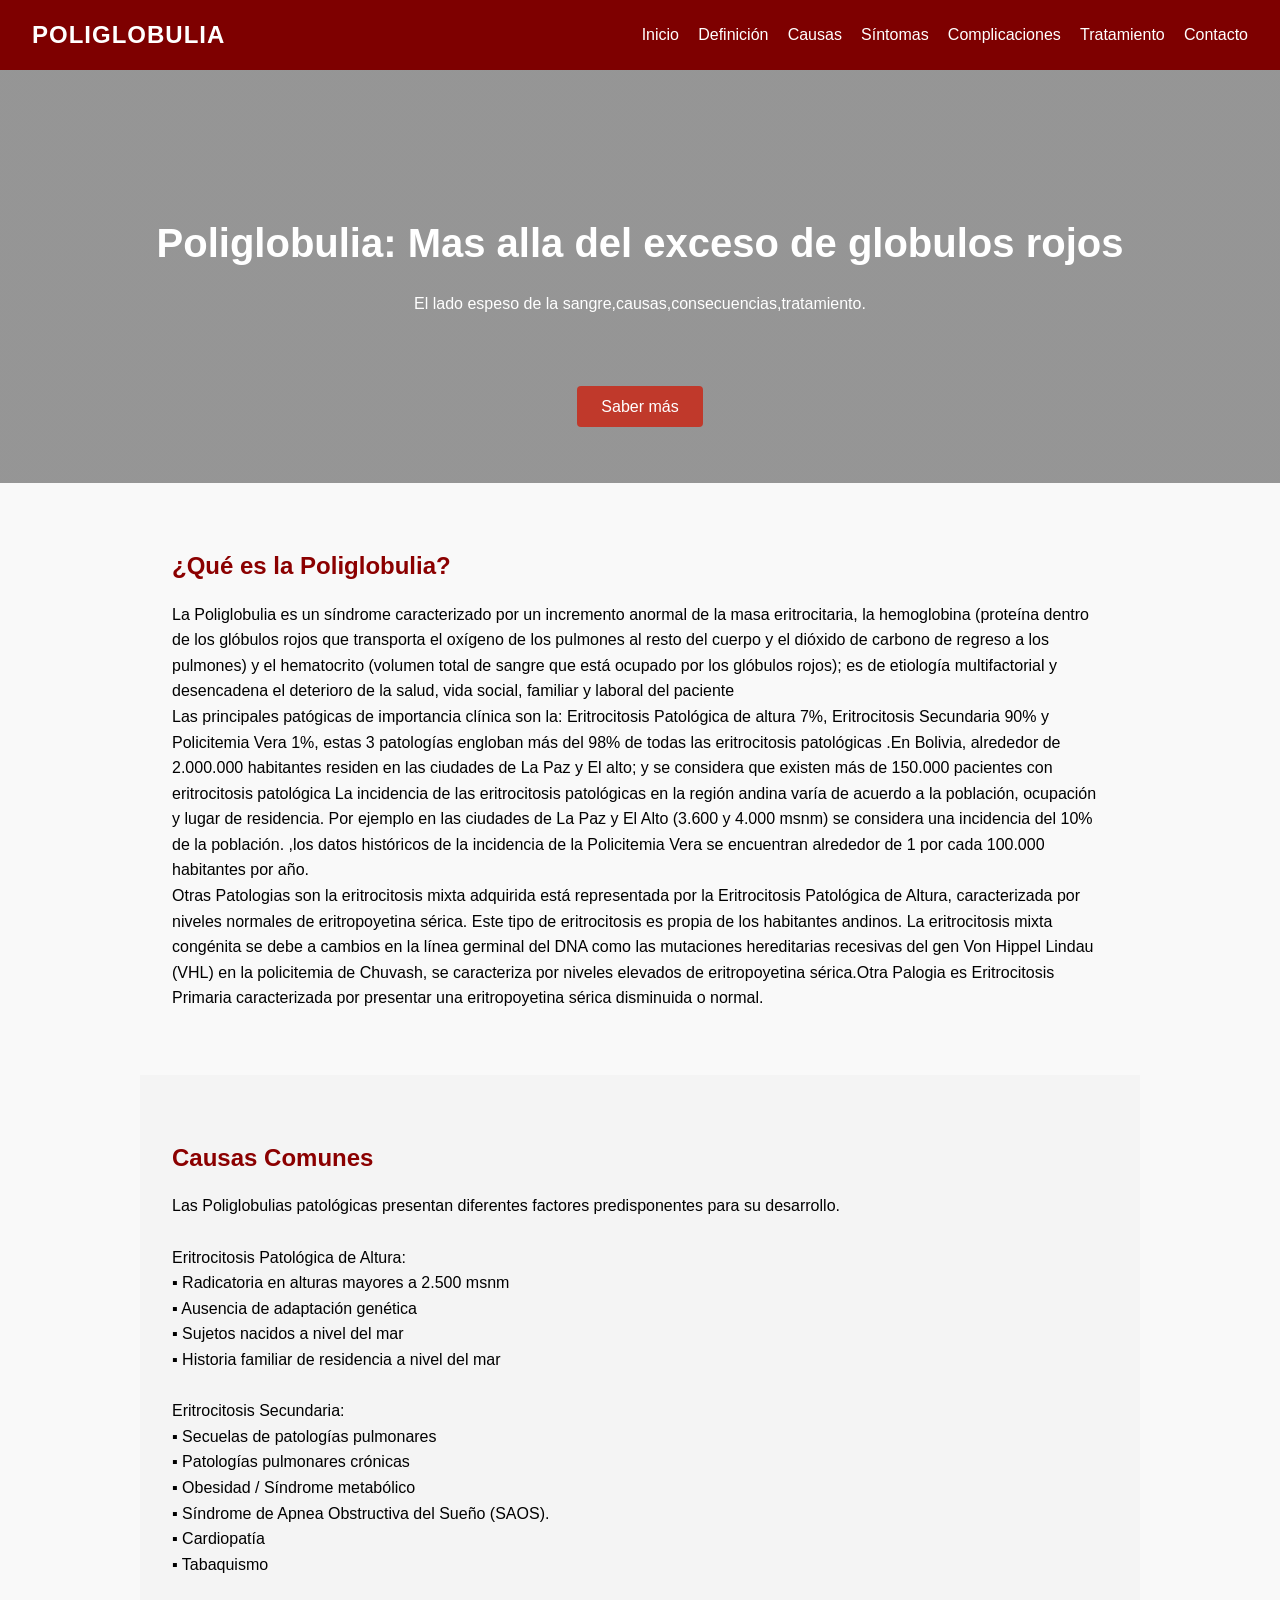
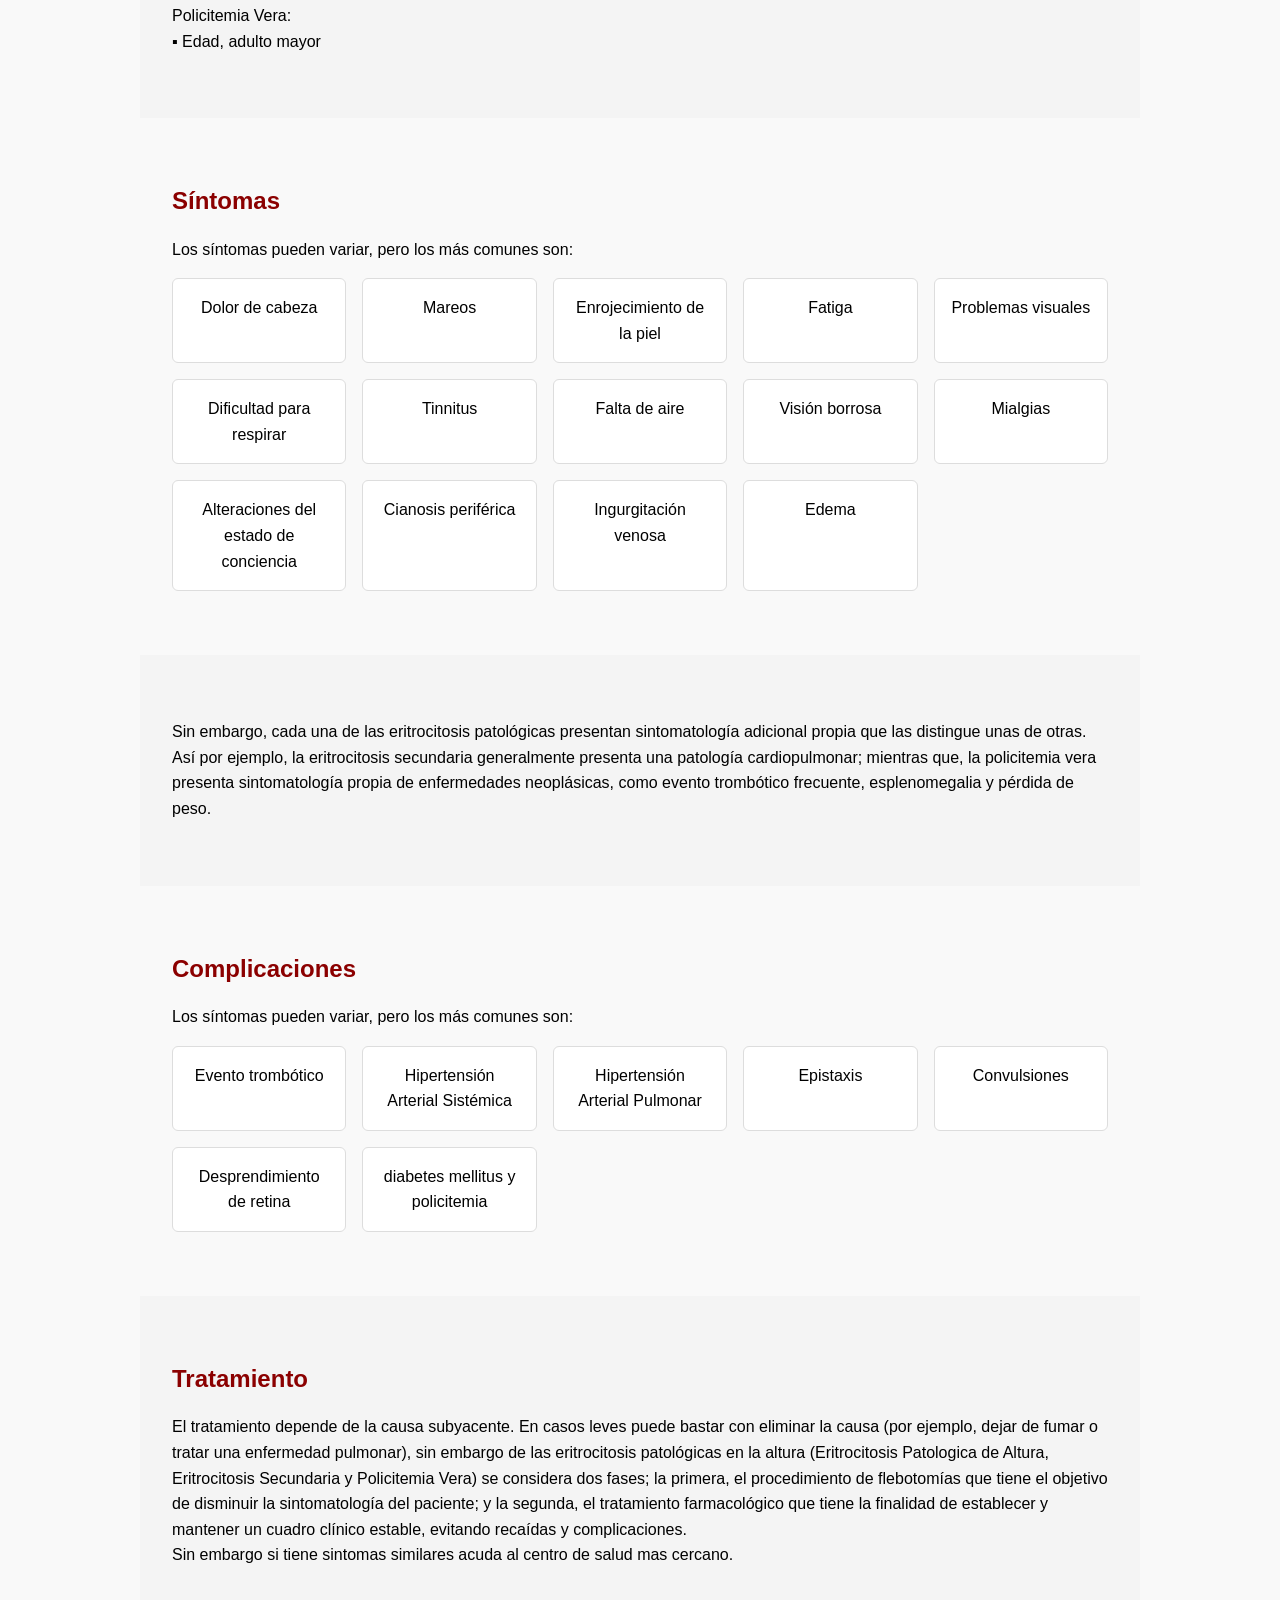
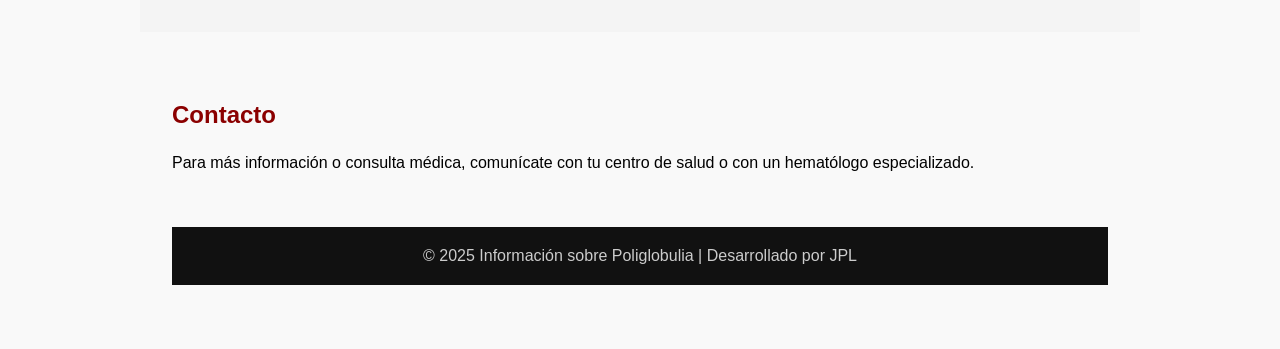
==== PaginaWebPoliglobulia/index.html @ b982b516 "Add files via upload" ====
<!DOCTYPE html>
<html lang="es">
<head>
    <meta charset="UTF-8">
    <meta name="viewport" content="width=device-width, initial-scale=1.0">
    <title>Poliglobulia - Información Médica</title>
    <link rel="stylesheet" href="style.css">
    <script defer src="script.js"></script>
</head>
<body>
    <header>
        <div class="logo">POLIGLOBULIA</div>
        <nav>
            <ul>
                <li><a href="#inicio">Inicio</a></li>
                <li><a href="#definicion">Definición</a></li>
                <li><a href="#causas">Causas</a></li>
                <li><a href="#sintomas">Síntomas</a></li>
                <li><a href="#complicaciones">Complicaciones</a></li>
                <li><a href="#tratamiento">Tratamiento</a></li>
                <li><a href="#contacto">Contacto</a></li>
            </ul>
        </nav>
    </header>
    
    <section id="inicio" class="hero">
        <br><br><br> 
        <h1>Poliglobulia: Mas alla del exceso de globulos rojos</h1>
        <p>El lado espeso de la sangre,causas,consecuencias,tratamiento.</p>

        <br><br><br> 

        <a href="#definicion" class="btn">Saber más</a>
    </section>

    <main>
        <section id="definicion" class="content-section">
            <h2>¿Qué es la Poliglobulia?</h2>
            <p>
                La Poliglobulia es un síndrome caracterizado por un incremento anormal de la masa eritrocitaria, la hemoglobina (proteína dentro de los glóbulos rojos que transporta el oxígeno de los pulmones al resto del cuerpo y el dióxido de carbono de regreso a los pulmones) y el hematocrito (volumen total de sangre que está ocupado por los glóbulos rojos); es de etiología 
                multifactorial y desencadena el deterioro de la salud, vida social, familiar y laboral del paciente 
                <br>
                Las principales patógicas de importancia clínica son la: Eritrocitosis Patológica de altura 7%, Eritrocitosis Secundaria 90% y Policitemia Vera 1%, estas 3 patologías engloban más del 98% de todas las eritrocitosis patológicas
                .En Bolivia, alrededor de 2.000.000 habitantes residen en las ciudades de La Paz y El alto; y se considera que existen más de 150.000 pacientes con eritrocitosis patológica
                La incidencia de las eritrocitosis patológicas en la región andina varía de acuerdo a la población, ocupación y lugar de residencia. Por ejemplo en las ciudades de La Paz y El Alto (3.600 y 4.000 msnm) se considera una incidencia del 10% de la población. 
                ,los datos históricos de la incidencia de la Policitemia Vera se encuentran alrededor de 1 por cada 100.000 habitantes por año.
                <br>
                Otras Patologias son la eritrocitosis mixta adquirida está representada por la Eritrocitosis Patológica de Altura, caracterizada por niveles normales de eritropoyetina sérica. Este tipo de eritrocitosis es propia de los habitantes andinos. 
                La eritrocitosis mixta congénita se debe a cambios en la línea germinal del DNA como las mutaciones hereditarias recesivas del gen Von Hippel Lindau (VHL) en la policitemia de Chuvash, se caracteriza por niveles elevados de eritropoyetina sérica.Otra Palogia es Eritrocitosis Primaria caracterizada por presentar una eritropoyetina sérica disminuida o normal.
                
                
                
            </p>
        </section>
        <section id="causas" class="content-section bg-light">
            <h2>Causas Comunes</h2>
            <ul>
                Las Poliglobulias patológicas presentan diferentes factores predisponentes para su desarrollo.
                <br><br>
                Eritrocitosis Patológica de Altura: 
                <br>
                ▪ Radicatoria en alturas mayores a 2.500 msnm 
                <br>
                ▪ Ausencia de adaptación genética 
                <br>
                ▪ Sujetos nacidos a nivel del mar 
                <br>
                ▪ Historia familiar de residencia a nivel del mar 
                <br><br>
                Eritrocitosis Secundaria:
                <br>
                ▪ Secuelas de patologías pulmonares 
                <br>
                ▪ Patologías pulmonares crónicas 
                <br>
                ▪ Obesidad / Síndrome metabólico 
                <br>
                ▪ Síndrome de Apnea Obstructiva del Sueño (SAOS). 
                <br>
                ▪ Cardiopatía 
                <br>
                ▪ Tabaquismo 
                <br><br>
                Policitemia Vera: 
                <br>
                ▪ Edad, adulto mayor
            </ul>
        </section>

        <section id="sintomas" class="content-section">
            <h2>Síntomas</h2>
            <p>Los síntomas pueden variar, pero los más comunes son:</p>
            <div class="symptoms-grid">
                <div class="card">Dolor de cabeza</div>
                <div class="card">Mareos</div>
                <div class="card">Enrojecimiento de la piel</div>
                <div class="card">Fatiga</div>
                <div class="card">Problemas visuales</div>
                <div class="card">Dificultad para respirar</div>
                <div class="card">Tinnitus</div>
                <div class="card">Falta de aire</div>
                <div class="card">Visión borrosa </div>
                <div class="card">Mialgias </div>
                <div class="card">Alteraciones del estado de conciencia </div>
                <div class="card">Cianosis periférica </div>
                <div class="card">Ingurgitación venosa </div>
                <div class="card"> Edema </div>
            </div>
            </section>
                <section id=" " class="content-section bg-light">
                <ul>  
                <p>
                    Sin embargo, cada una de las eritrocitosis patológicas presentan sintomatología adicional propia que las distingue unas de otras. Así por ejemplo, la eritrocitosis secundaria generalmente presenta una patología cardiopulmonar; mientras que, la policitemia vera presenta sintomatología propia de enfermedades neoplásicas, como evento trombótico frecuente, esplenomegalia y pérdida de peso. 
                </p>
                </ul>
            </section>       
        <section id="complicaciones" class="content-section">
            <h2>Complicaciones</h2>
            <p>Los síntomas pueden variar, pero los más comunes son:</p>
            <div class="symptoms-grid">
                <div class="card">Evento trombótico</div>
                <div class="card">Hipertensión Arterial Sistémica</div>
                <div class="card">Hipertensión Arterial Pulmonar</div>
                <div class="card">Epistaxis</div>
                <div class="card"> Convulsiones </div>
                <div class="card">Desprendimiento de retina </div>
                <div class="card">diabetes mellitus y policitemia</div>
            </div>
            </section>
            <section id="tratamiento" class="content-section bg-light">
                <h2>Tratamiento</h2>
                <p>
                    El tratamiento depende de la causa subyacente. En casos leves puede bastar con eliminar la causa (por ejemplo, dejar de fumar o tratar una enfermedad pulmonar),
                    sin embargo de las eritrocitosis patológicas en la altura (Eritrocitosis Patologica de Altura, Eritrocitosis Secundaria y Policitemia Vera) se considera dos fases; la primera, el procedimiento de flebotomías que tiene el objetivo de disminuir la sintomatología del paciente; y la segunda, el tratamiento farmacológico que tiene la finalidad de establecer y mantener un cuadro clínico estable, evitando recaídas y complicaciones. 
                    <br>
                    Sin embargo si tiene sintomas similares acuda al centro de salud mas cercano.
                </p>
            </section>

        <section id="contacto" class="content-section">
            <h2>Contacto</h2>
            <p>Para más información o consulta médica, comunícate con tu centro de salud o con un hematólogo especializado.</p>
            <br><br>
    <footer>
        <p>© 2025 Información sobre Poliglobulia | Desarrollado por JPL</p>
    </footer>
</body>
</html>
---- PaginaWebPoliglobulia/style.css ----
/* === RESET === */
* {
    margin: 0;
    padding: 0;
    box-sizing: border-box;
}

/* === ESTILOS GENERALES === */
body {
    font-family: "Segoe UI", Tahoma, Geneva, Verdana, sans-serif;
    color: #000000;
    line-height: 1.6;
    background-color: #f9f9f9;
}

/* === HEADER === */
header {
    background-color: #7e0000;
    color: #fff;
    display: flex;
    justify-content: space-between;
    align-items: center;
    padding: 1rem 2rem;
    position: sticky;
    top: 0;
    z-index: 1000;
}

.logo {
    font-weight: bold;
    font-size: 1.5rem;
    letter-spacing: 1px;
}

nav ul {
    list-style: none;
    display: flex;
    gap: 1.2rem;
}

nav a {
    color: #fff;
    text-decoration: none;
    font-weight: 500;
}

nav a:hover {
    text-decoration: underline;
}

/* === HERO === */
.hero {
    background: linear-gradient(rgba(0, 0, 0, 0.4), rgba(0, 0, 0, 0.4)),
                url('http://imagenes.20minutos.es/files/image_1280_720/uploads/imagenes/2020/06/25/globulos-rojos-sangre.jpeg') center/cover;
    color: #fff;
    text-align: center;
    padding: 4rem 2rem;
}

.hero h1 {  
    font-size: 2.5rem;
    margin-bottom: 1rem;
}

.hero .btn {
    background: #c0392b;
    color: #fff;
    padding: 0.75rem 1.5rem;
    border: none;
    border-radius: 4px;
    text-decoration: none;
    transition: background 0.3s ease;
    margin-top: 10rem;
}

.hero .btn:hover {
    background: #e74c3c;
}

/* === SECCIONES === */
.content-section {
    padding: 4rem 2rem;
    max-width: 1000px;
    margin: auto;
}

.bg-light {
    background-color: #f4f4f4;
}

h2 {
    color: #8b0000;
    margin-bottom: 1rem;
}

.symptoms-grid {
    display: grid;
    grid-template-columns: repeat(auto-fit, minmax(150px, 1fr));
    gap: 1rem;
    margin-top: 1rem;
}

.card {
    background: #fff;
    border: 1px solid #ddd;
    border-radius: 6px;
    padding: 1rem;
    text-align: center;
    transition: transform 0.3s ease;
}

.card:hover {
    transform: translateY(-5px);
}

/* === FORMULARIO === */
form {
    display: flex;
    flex-direction: column;
    gap: 1rem;
    margin-top: 1rem;
}

input, textarea {
    padding: 0.8rem;
    border: 1px solid #ccc;
    border-radius: 4px;
    width: 100%;
}

button.btn {
    background-color: #8b0000;
    color: white;
    border: none;
    padding: 0.8rem;
    border-radius: 4px;
    cursor: pointer;
}

button.btn:hover {
    background-color: #a93226;
}

/* === FOOTER === */
footer {
    background-color: #111;
    color: #ccc;
    text-align: center;
    padding: 1rem;
}
.texto-imagen {
    display: flex;
    align-items: flex-start;
    justify-content: space-between;
    gap: 2rem;
    margin-top: 1.5rem;
}

.texto-imagen .texto {
    flex: 2; /* Ocupa más espacio para el texto */
}

.texto-imagen .imagen {
    flex: 1;
    text-align: center;
}

.texto-imagen img {
    width: 100%;
    max-width: 350px;
    border-radius: 10px;
    box-shadow: 0 4px 10px rgba(0,0,0,0.2);
}
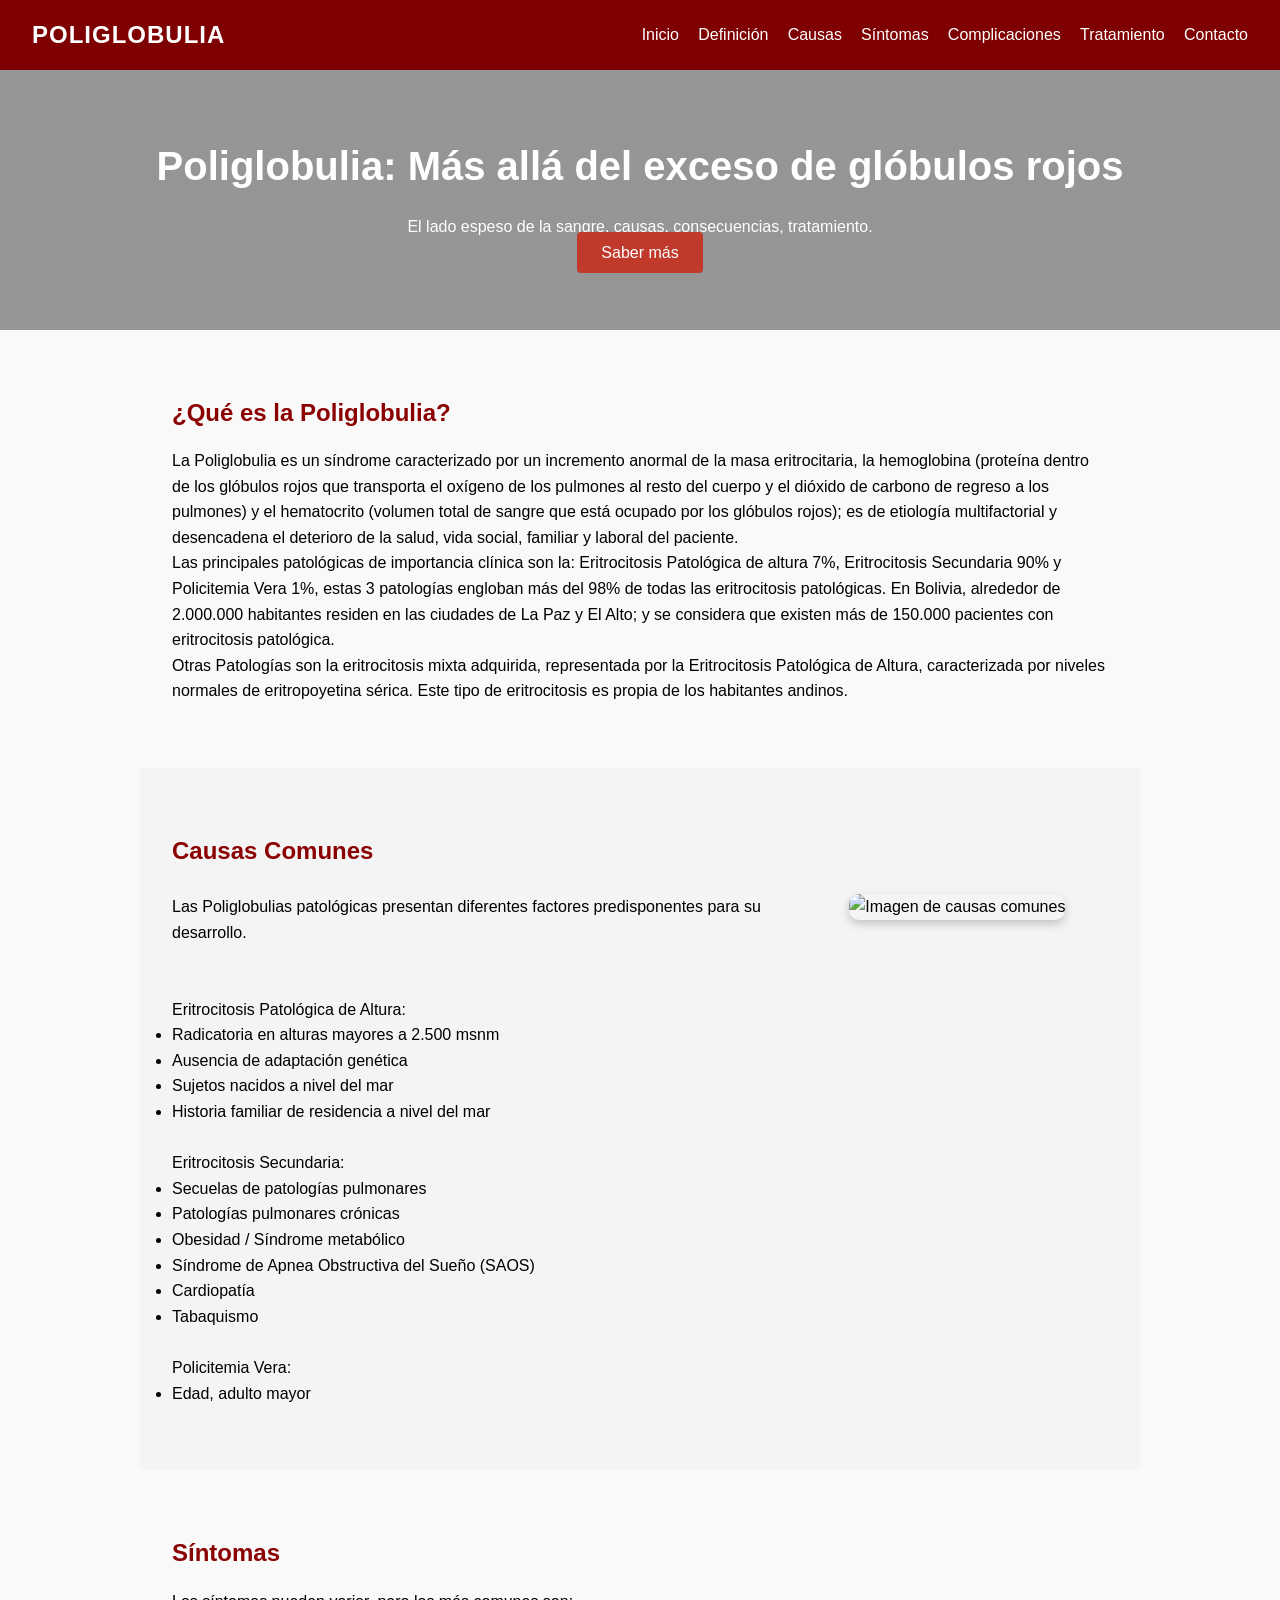
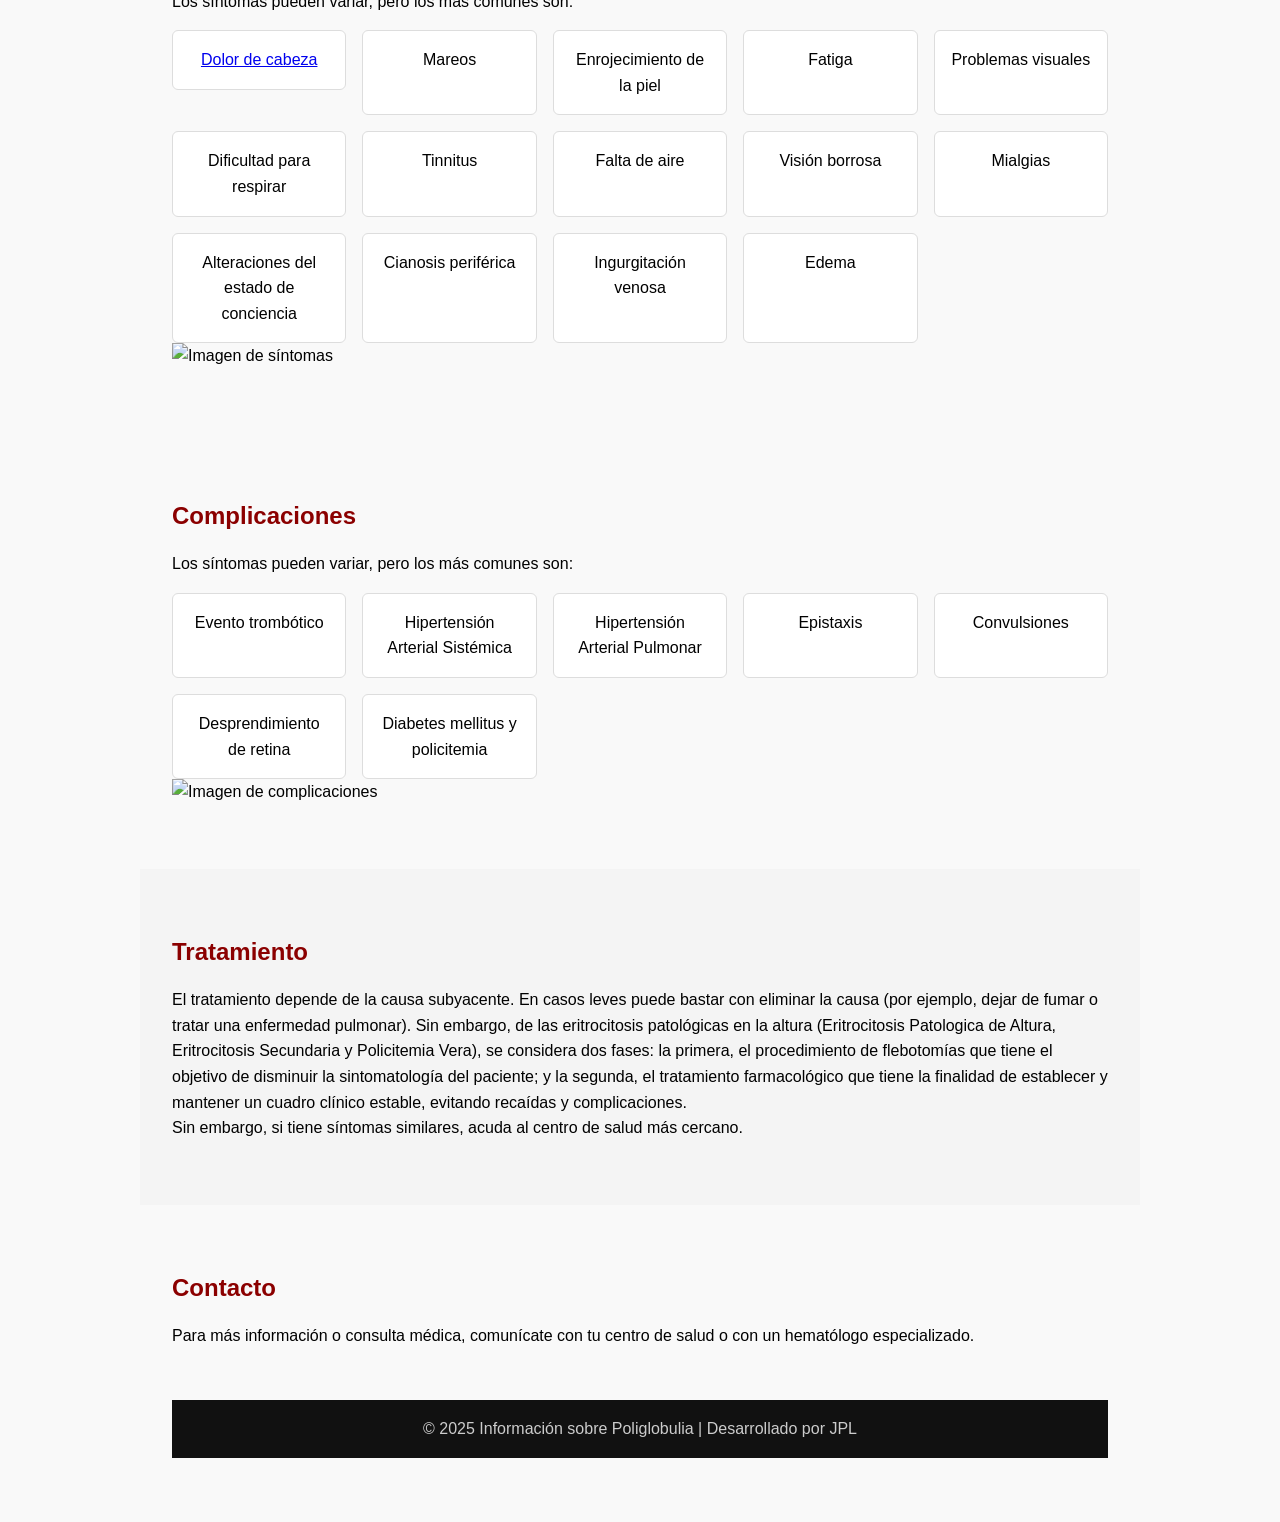
==== commit 6d4a448e: "Update index.html" ====
--- a/PaginaWebPoliglobulia/index.html
+++ b/PaginaWebPoliglobulia/index.html
@@ -24,12 +24,8 @@
     </header>
     
     <section id="inicio" class="hero">
-        <br><br><br> 
-        <h1>Poliglobulia: Mas alla del exceso de globulos rojos</h1>
-        <p>El lado espeso de la sangre,causas,consecuencias,tratamiento.</p>
-
-        <br><br><br> 
-
+        <h1>Poliglobulia: Más allá del exceso de glóbulos rojos</h1>
+        <p>El lado espeso de la sangre, causas, consecuencias, tratamiento.</p>
         <a href="#definicion" class="btn">Saber más</a>
     </section>
 
@@ -37,61 +33,58 @@
         <section id="definicion" class="content-section">
             <h2>¿Qué es la Poliglobulia?</h2>
             <p>
-                La Poliglobulia es un síndrome caracterizado por un incremento anormal de la masa eritrocitaria, la hemoglobina (proteína dentro de los glóbulos rojos que transporta el oxígeno de los pulmones al resto del cuerpo y el dióxido de carbono de regreso a los pulmones) y el hematocrito (volumen total de sangre que está ocupado por los glóbulos rojos); es de etiología 
-                multifactorial y desencadena el deterioro de la salud, vida social, familiar y laboral del paciente 
+                La Poliglobulia es un síndrome caracterizado por un incremento anormal de la masa eritrocitaria, la hemoglobina (proteína dentro de los glóbulos rojos que transporta el oxígeno de los pulmones al resto del cuerpo y el dióxido de carbono de regreso a los pulmones) y el hematocrito (volumen total de sangre que está ocupado por los glóbulos rojos); es de etiología multifactorial y desencadena el deterioro de la salud, vida social, familiar y laboral del paciente. 
                 <br>
-                Las principales patógicas de importancia clínica son la: Eritrocitosis Patológica de altura 7%, Eritrocitosis Secundaria 90% y Policitemia Vera 1%, estas 3 patologías engloban más del 98% de todas las eritrocitosis patológicas
-                .En Bolivia, alrededor de 2.000.000 habitantes residen en las ciudades de La Paz y El alto; y se considera que existen más de 150.000 pacientes con eritrocitosis patológica
-                La incidencia de las eritrocitosis patológicas en la región andina varía de acuerdo a la población, ocupación y lugar de residencia. Por ejemplo en las ciudades de La Paz y El Alto (3.600 y 4.000 msnm) se considera una incidencia del 10% de la población. 
-                ,los datos históricos de la incidencia de la Policitemia Vera se encuentran alrededor de 1 por cada 100.000 habitantes por año.
+                Las principales patológicas de importancia clínica son la: Eritrocitosis Patológica de altura 7%, Eritrocitosis Secundaria 90% y Policitemia Vera 1%, estas 3 patologías engloban más del 98% de todas las eritrocitosis patológicas. En Bolivia, alrededor de 2.000.000 habitantes residen en las ciudades de La Paz y El Alto; y se considera que existen más de 150.000 pacientes con eritrocitosis patológica.
                 <br>
-                Otras Patologias son la eritrocitosis mixta adquirida está representada por la Eritrocitosis Patológica de Altura, caracterizada por niveles normales de eritropoyetina sérica. Este tipo de eritrocitosis es propia de los habitantes andinos. 
-                La eritrocitosis mixta congénita se debe a cambios en la línea germinal del DNA como las mutaciones hereditarias recesivas del gen Von Hippel Lindau (VHL) en la policitemia de Chuvash, se caracteriza por niveles elevados de eritropoyetina sérica.Otra Palogia es Eritrocitosis Primaria caracterizada por presentar una eritropoyetina sérica disminuida o normal.
-                
-                
-                
+                Otras Patologías son la eritrocitosis mixta adquirida, representada por la Eritrocitosis Patológica de Altura, caracterizada por niveles normales de eritropoyetina sérica. Este tipo de eritrocitosis es propia de los habitantes andinos.
             </p>
         </section>
+
         <section id="causas" class="content-section bg-light">
             <h2>Causas Comunes</h2>
-            <ul>
-                Las Poliglobulias patológicas presentan diferentes factores predisponentes para su desarrollo.
-                <br><br>
-                Eritrocitosis Patológica de Altura: 
-                <br>
-                ▪ Radicatoria en alturas mayores a 2.500 msnm 
-                <br>
-                ▪ Ausencia de adaptación genética 
-                <br>
-                ▪ Sujetos nacidos a nivel del mar 
-                <br>
-                ▪ Historia familiar de residencia a nivel del mar 
-                <br><br>
-                Eritrocitosis Secundaria:
-                <br>
-                ▪ Secuelas de patologías pulmonares 
-                <br>
-                ▪ Patologías pulmonares crónicas 
-                <br>
-                ▪ Obesidad / Síndrome metabólico 
-                <br>
-                ▪ Síndrome de Apnea Obstructiva del Sueño (SAOS). 
-                <br>
-                ▪ Cardiopatía 
-                <br>
-                ▪ Tabaquismo 
-                <br><br>
-                Policitemia Vera: 
-                <br>
-                ▪ Edad, adulto mayor
-            </ul>
+            <div class="texto-imagen">
+                <div class="texto">
+                    <p>Las Poliglobulias patológicas presentan diferentes factores predisponentes para su desarrollo.</p>
+                    <br><br>
+                    <p>Eritrocitosis Patológica de Altura:</p>
+                    <ul>
+                        <li>Radicatoria en alturas mayores a 2.500 msnm</li>
+                        <li>Ausencia de adaptación genética</li>
+                        <li>Sujetos nacidos a nivel del mar</li>
+                        <li>Historia familiar de residencia a nivel del mar</li>
+                    </ul>
+                    <br>
+                    <p>Eritrocitosis Secundaria:</p>
+                    <ul>
+                        <li>Secuelas de patologías pulmonares</li>
+                        <li>Patologías pulmonares crónicas</li>
+                        <li>Obesidad / Síndrome metabólico</li>
+                        <li>Síndrome de Apnea Obstructiva del Sueño (SAOS)</li>
+                        <li>Cardiopatía</li>
+                        <li>Tabaquismo</li>
+                    </ul>
+                    <br>
+                    <p>Policitemia Vera:</p>
+                    <ul>
+                        <li>Edad, adulto mayor</li>
+                    </ul>
+                </div>
+                <div class="imagen">
+                    <img src="http://imagenes.20minutos.es/files/image_1280_720/uploads/imagenes/2020/06/25/globulos-rojos-sangre.jpeg" alt="Imagen de causas comunes">
+                </div>
+            </div>
         </section>
 
         <section id="sintomas" class="content-section">
             <h2>Síntomas</h2>
             <p>Los síntomas pueden variar, pero los más comunes son:</p>
             <div class="symptoms-grid">
-                <div class="card">Dolor de cabeza</div>
+              <!--ejemplo de link para llevar a otra pagina-->
+                <a href="https://www.google.com" target="_blank">
+                    <div class="card">Dolor de cabeza</div>
+                </a>
+              
                 <div class="card">Mareos</div>
                 <div class="card">Enrojecimiento de la piel</div>
                 <div class="card">Fatiga</div>
@@ -99,21 +92,18 @@
                 <div class="card">Dificultad para respirar</div>
                 <div class="card">Tinnitus</div>
                 <div class="card">Falta de aire</div>
-                <div class="card">Visión borrosa </div>
-                <div class="card">Mialgias </div>
-                <div class="card">Alteraciones del estado de conciencia </div>
-                <div class="card">Cianosis periférica </div>
-                <div class="card">Ingurgitación venosa </div>
-                <div class="card"> Edema </div>
+                <div class="card">Visión borrosa</div>
+                <div class="card">Mialgias</div>
+                <div class="card">Alteraciones del estado de conciencia</div>
+                <div class="card">Cianosis periférica</div>
+                <div class="card">Ingurgitación venosa</div>
+                <div class="card">Edema</div>
             </div>
-            </section>
-                <section id=" " class="content-section bg-light">
-                <ul>  
-                <p>
-                    Sin embargo, cada una de las eritrocitosis patológicas presentan sintomatología adicional propia que las distingue unas de otras. Así por ejemplo, la eritrocitosis secundaria generalmente presenta una patología cardiopulmonar; mientras que, la policitemia vera presenta sintomatología propia de enfermedades neoplásicas, como evento trombótico frecuente, esplenomegalia y pérdida de peso. 
-                </p>
-                </ul>
-            </section>       
+            <div class="imagen">
+                <img src="http://imagenes.20minutos.es/files/image_1280_720/uploads/imagenes/2020/06/25/globulos-rojos-sangre.jpeg" alt="Imagen de síntomas">
+            </div>
+        </section>
+
         <section id="complicaciones" class="content-section">
             <h2>Complicaciones</h2>
             <p>Los síntomas pueden variar, pero los más comunes son:</p>
@@ -122,20 +112,23 @@
                 <div class="card">Hipertensión Arterial Sistémica</div>
                 <div class="card">Hipertensión Arterial Pulmonar</div>
                 <div class="card">Epistaxis</div>
-                <div class="card"> Convulsiones </div>
-                <div class="card">Desprendimiento de retina </div>
-                <div class="card">diabetes mellitus y policitemia</div>
+                <div class="card">Convulsiones</div>
+                <div class="card">Desprendimiento de retina</div>
+                <div class="card">Diabetes mellitus y policitemia</div>
             </div>
-            </section>
-            <section id="tratamiento" class="content-section bg-light">
-                <h2>Tratamiento</h2>
-                <p>
-                    El tratamiento depende de la causa subyacente. En casos leves puede bastar con eliminar la causa (por ejemplo, dejar de fumar o tratar una enfermedad pulmonar),
-                    sin embargo de las eritrocitosis patológicas en la altura (Eritrocitosis Patologica de Altura, Eritrocitosis Secundaria y Policitemia Vera) se considera dos fases; la primera, el procedimiento de flebotomías que tiene el objetivo de disminuir la sintomatología del paciente; y la segunda, el tratamiento farmacológico que tiene la finalidad de establecer y mantener un cuadro clínico estable, evitando recaídas y complicaciones. 
-                    <br>
-                    Sin embargo si tiene sintomas similares acuda al centro de salud mas cercano.
-                </p>
-            </section>
+            <div class="imagen">
+                <img src="http://imagenes.20minutos.es/files/image_1280_720/uploads/imagenes/2020/06/25/globulos-rojos-sangre.jpeg" alt="Imagen de complicaciones">
+            </div>
+        </section>
+
+        <section id="tratamiento" class="content-section bg-light">
+            <h2>Tratamiento</h2>
+            <p>
+                El tratamiento depende de la causa subyacente. En casos leves puede bastar con eliminar la causa (por ejemplo, dejar de fumar o tratar una enfermedad pulmonar). Sin embargo, de las eritrocitosis patológicas en la altura (Eritrocitosis Patologica de Altura, Eritrocitosis Secundaria y Policitemia Vera), se considera dos fases: la primera, el procedimiento de flebotomías que tiene el objetivo de disminuir la sintomatología del paciente; y la segunda, el tratamiento farmacológico que tiene la finalidad de establecer y mantener un cuadro clínico estable, evitando recaídas y complicaciones.
+                <br>
+                Sin embargo, si tiene síntomas similares, acuda al centro de salud más cercano.
+            </p>
+        </section>
 
         <section id="contacto" class="content-section">
             <h2>Contacto</h2>
